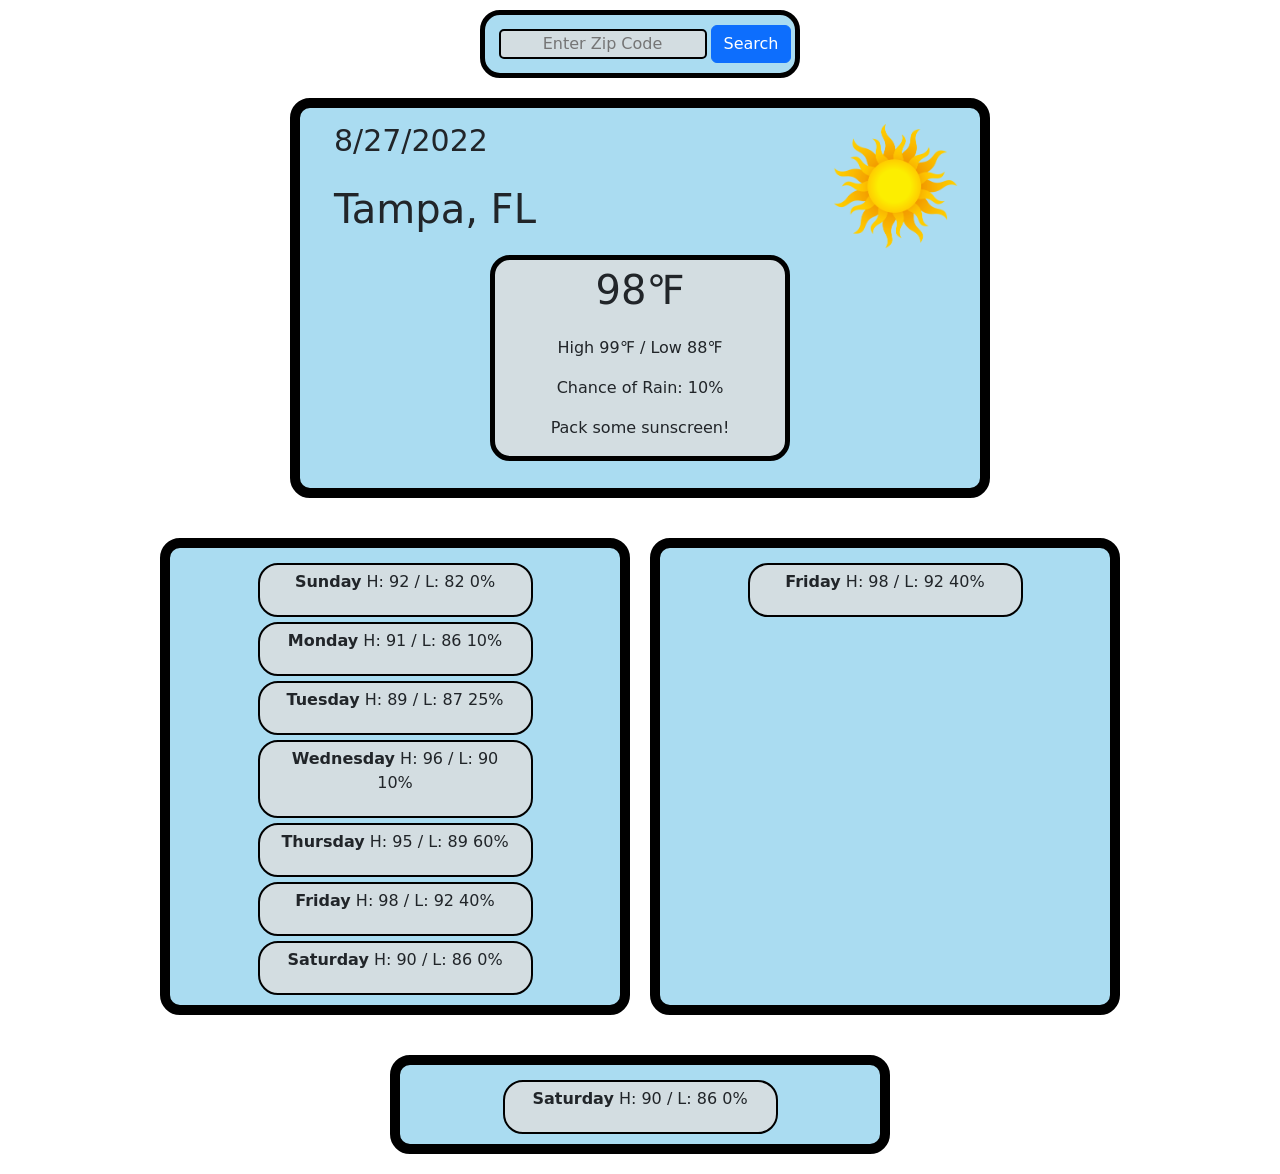
==== bootstrapTemplate.html @ 70c9b6b0 "Input type number no arrows" ====
<!DOCTYPE html>
<html lang="en">
  <head>
    <meta charset="UTF-8" />
    <meta http-equiv="X-UA-Compatible" content="IE=edge" />
    <meta name="viewport" content="width=device-width, initial-scale=1.0" />
    <title>Weather App</title>

    <link
    href="https://cdn.jsdelivr.net/npm/bootstrap@5.0.2/dist/css/bootstrap.min.css"
    rel="stylesheet"
    integrity="sha384-EVSTQN3/azprG1Anm3QDgpJLIm9Nao0Yz1ztcQTwFspd3yD65VohhpuuCOmLASjC"
    crossorigin="anonymous"
    />

    <script
    src="https://cdn.jsdelivr.net/npm/bootstrap@5.0.2/dist/js/bootstrap.bundle.min.js"
    integrity="sha384-MrcW6ZMFYlzcLA8Nl+NtUVF0sA7MsXsP1UyJoMp4YLEuNSfAP+JcXn/tWtIaxVXM"
    crossorigin="anonymous"
    ></script>

    <link rel="stylesheet" href="css/style.css" />
    
  </head>
  
  <body>
    
    <div class="container h-100 d-flex align-items-center justify-content-center" id="inputBox">
      <input id="input" type="number" placeholder="Enter Zip Code" />
      <button class="btn btn-primary" id="button">Search</button>
    </div>
    
    <div id="weatherBox">
      <div class="container">
        <img id="weatherIcon" src="img/sun.png" />
        <div class="container">
          <p id="selectedDate">8/27/2022</p>
          <p id="cityName">Tampa, FL</p>
        </div>
      </div>
      <div class="container" id="weatherInfoBox">
        <p id="currentTemp">98&#8457</p>
        <p id="lowHighTemperature">High 99&#8457 / Low 88&#8457</p>
        <p id="chanceOfRain">Chance of Rain: 10%</p>
        <p id="weatherMessage">Pack some sunscreen!</p>
      </div>
    </div>
    
    <div class="row" id="bottom-half">
    <div class="col" id="days">
      <div class="row" id="day1"><p><strong>Sunday</strong> H: 92 / L: 82 0%</p></div>
      <div class="row" id="day2"><p><strong>Monday</strong> H: 91 / L: 86 10%</p></div>
      <div class="row" id="day3"><p><strong>Tuesday</strong> H: 89 / L: 87 25%</p></div>
      <div class="row" id="day4"><p><strong>Wednesday</strong> H: 96 / L: 90 10%</p></div>
      <div class="row" id="day5"><p><strong>Thursday</strong> H: 95 / L: 89 60%</p></div>
      <div class="row" id="day6"><p><strong>Friday</strong> H: 98 / L: 92 40%</p></div>
      <div class="row" id="day7"><p><strong>Saturday</strong> H: 90 / L: 86 0%</p></div>
    </div>

    <div class="col" id="days">
      <div class="row" id="day6"><p><strong>Friday</strong> H: 98 / L: 92 40%</p></div>
    </div>

    <div class="col" id="days">
      <div class="row" id="day7"><p><strong>Saturday</strong> H: 90 / L: 86 0%</p></div>
    </div>
  </div>
    
  </body>
  <script src="js/ourScript.js"></script>
  </html>
---- css/style.css ----
:root {

    /*no rain colors*/
    --back-color-sunny: rgba(135,206,235,.7);
    --front-color-sunny: rgba(222,222,222,.8);
    --hover-color-sunny: rgb(255,255,255,.7);
    
    /*rain colors*/
    --back-color-rain: rgba(0,0,153,.7);
    --front-color-rain: rgba(99,102,106,.9);
    --hover-color-rain: rgba(255,255,0,.7);
    

}


/*zip code input*/


#inputBox {
    background-color: var(--back-color-sunny);
    border: solid black 5px;
    border-radius: 20px;
    margin-top: 10px;
    padding-top: 10px;
    padding-bottom: 10px;
    width: 320px;
}

#input {
    background-color: var(--front-color-sunny);
    border: solid black 2px;
    border-radius: 5px;
    margin: 4px;
    margin-left: 50px;
    text-align: center;
}

#input:hover {
    background-color: var(--hover-color-sunny);
}

#input:focus {
    outline: none;
}

#button {
    display: block;
    margin-right: 40px;
}

/*todays weather display*/

#weatherBox {
    background-color: var(--back-color-sunny);
    border: black solid 10px;
    border-radius: 20px;
    padding: 10px;
    height: 400px;
    min-width: 400px;
    max-width: 700px;
    text-align: center;
    display: block;
    margin: auto;
    margin-top: 20px;
    margin-bottom: 20px;
    position: relative;
}

#dateCityIcon {
    border: black solid;
}

#dateCity {
    border: solid black 2px;
    width: fit-content;
    float: left;
}

#weatherIcon {
    float: right;
    width: 125px;
    margin-top: 5px;
    transition: transform 5s ease-in-out;
}

#weatherIcon:hover {
    transform: rotate(360deg);
}


#selectedDate {
    text-align: left;
    font-size: 30px;
}

#cityName {
    text-align: left;
    font-size: 40px;
}

#weatherInfoBox {
    background-color: var(--front-color-sunny);
    border: solid black 5px;
    border-radius: 20px;
    width: 300px;
    transition: transform .2s;
    margin: auto;
    
    
}

#weatherInfoBox:hover {
    background-color: var(--hover-color-sunny);
    transform: scale(1.15);
}

#currentTemp {
    text-align: center;
    font-size: 40px;
}

/* bottom-half */

#bottom-half {
    margin-left: 150px;
    margin-right: 150px;
    justify-content: center;
}


/*seven day forecast*/

#days {
    background-color: var(--back-color-sunny);
    border: black solid 10px;
    border-radius: 20px;
    padding: 10px;
    text-align: center;
    display: inline-block;
    margin: 10px;
    min-width: 420px;
    max-width: 500px;
    margin-top: 20px;
    margin-bottom: 20px;
    
}

#day1, #day2, #day3, #day4, #day5, #day6, #day7 {
    background-color:var(--front-color-sunny);
    border: black solid 2px;
    border-radius: 20px;
    margin: auto;
    margin-top: 5px;
    padding: 5px;
    width: 275px;
    transition: transform .2s;
}

#day1:hover, #day2:hover, #day3:hover, #day4:hover, #day5:hover, #day6:hover, #day7:hover {
    background-color: var(--hover-color-sunny);
    transform: scale(1.15);
}

/* Chrome, Safari, Edge, Opera */
input::-webkit-outer-spin-button,
input::-webkit-inner-spin-button {
  -webkit-appearance: none;
  margin: 0;
}

/* Firefox */
input[type=number] {
  -moz-appearance: textfield;
}
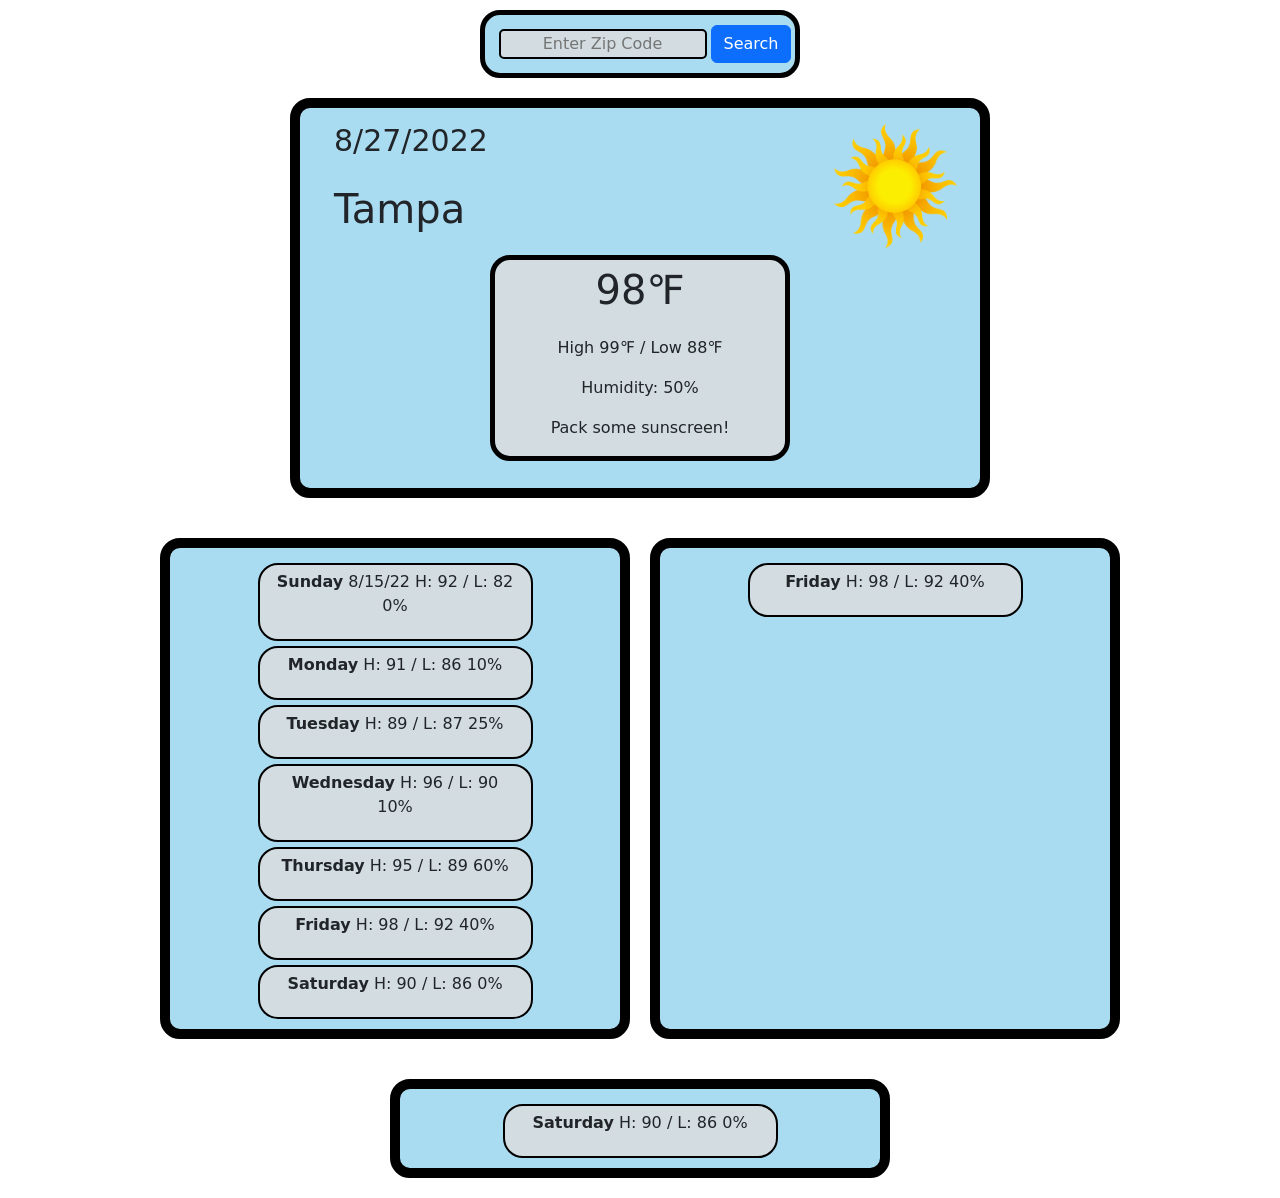
==== commit 99b06a86: "updated JS with more API code -Fixed API to work properly  -Changed Rain to humidity as API does not" ====
--- a/bootstrapTemplate.html
+++ b/bootstrapTemplate.html
@@ -35,20 +35,20 @@
         <img id="weatherIcon" src="img/sun.png" />
         <div class="container">
           <p id="selectedDate">8/27/2022</p>
-          <p id="cityName">Tampa, FL</p>
+          <p id="cityName">Tampa</p>
         </div>
       </div>
       <div class="container" id="weatherInfoBox">
         <p id="currentTemp">98&#8457</p>
         <p id="lowHighTemperature">High 99&#8457 / Low 88&#8457</p>
-        <p id="chanceOfRain">Chance of Rain: 10%</p>
+        <p id="humidity">Humidity: 50%</p>
         <p id="weatherMessage">Pack some sunscreen!</p>
       </div>
     </div>
     
     <div class="row" id="bottom-half">
     <div class="col" id="days">
-      <div class="row" id="day1"><p><strong>Sunday</strong> H: 92 / L: 82 0%</p></div>
+      <div class="row" id="day1"><p><strong>Sunday</strong> 8/15/22 H: 92 / L: 82 0%</p></div>
       <div class="row" id="day2"><p><strong>Monday</strong> H: 91 / L: 86 10%</p></div>
       <div class="row" id="day3"><p><strong>Tuesday</strong> H: 89 / L: 87 25%</p></div>
       <div class="row" id="day4"><p><strong>Wednesday</strong> H: 96 / L: 90 10%</p></div>
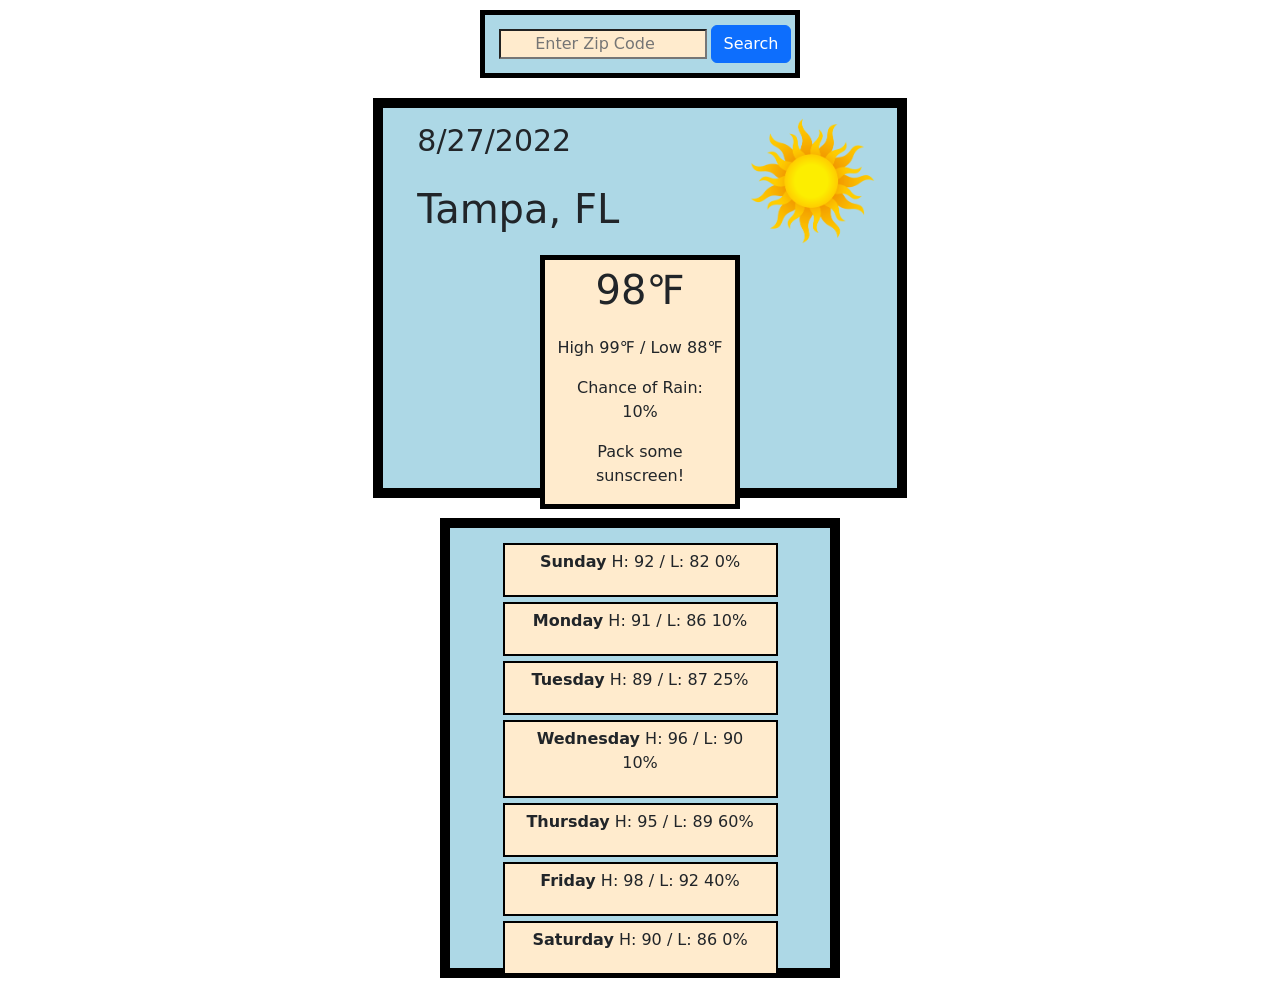
==== commit 44c36a30: "Merge branch 'main' into Binh" ====
--- a/bootstrapTemplate.html
+++ b/bootstrapTemplate.html
@@ -20,35 +20,37 @@
     ></script>
 
     <link rel="stylesheet" href="css/style.css" />
-    
+    <script src="js/ourScript.js"></script>
+
   </head>
-  
+
   <body>
-    
-    <div class="container h-100 d-flex align-items-center justify-content-center" id="inputBox">
-      <input id="input" type="number" placeholder="Enter Zip Code" />
-      <button class="btn btn-primary" id="button">Search</button>
-    </div>
-    
-    <div id="weatherBox">
+
+  <div class="container h-100 d-flex align-items-center justify-content-center" id="inputBox">
+
+    <input id="input" type="number" placeholder="Enter Zip Code" />
+    <button class="btn btn-primary" id="button" onclick="search()">Search</button>
+  </div>
+
+  <div class="container col-5" id="weatherBox">
+    <div class="container">
+      <img id="weatherIcon" src="sun.png" />
       <div class="container">
-        <img id="weatherIcon" src="img/sun.png" />
-        <div class="container">
-          <p id="selectedDate">8/27/2022</p>
-          <p id="cityName">Tampa</p>
-        </div>
-      </div>
-      <div class="container" id="weatherInfoBox">
-        <p id="currentTemp">98&#8457</p>
-        <p id="lowHighTemperature">High 99&#8457 / Low 88&#8457</p>
-        <p id="humidity">Humidity: 50%</p>
-        <p id="weatherMessage">Pack some sunscreen!</p>
+        <p id="selectedDate">8/27/2022</p>
+        <p id="cityName">Tampa, FL</p>
       </div>
     </div>
+    <div class="container" id="weatherInfoBox">
+      <p id="currentTemp">98&#8457</p>
+      <p id="lowHighTemperature">High 99&#8457 / Low 88&#8457</p>
+      <p id="chanceOfRain">Chance of Rain: 10%</p>
+      <p id="weatherMessage">Pack some sunscreen!</p>
+    </div>
+  </div>
     
-    <div class="row" id="bottom-half">
-    <div class="col" id="days">
-      <div class="row" id="day1"><p><strong>Sunday</strong> 8/15/22 H: 92 / L: 82 0%</p></div>
+
+    <div class="container col-5" id="days">
+      <div class="row" id="day1"><p><strong>Sunday</strong> H: 92 / L: 82 0%</p></div>
       <div class="row" id="day2"><p><strong>Monday</strong> H: 91 / L: 86 10%</p></div>
       <div class="row" id="day3"><p><strong>Tuesday</strong> H: 89 / L: 87 25%</p></div>
       <div class="row" id="day4"><p><strong>Wednesday</strong> H: 96 / L: 90 10%</p></div>
@@ -56,17 +58,7 @@
       <div class="row" id="day6"><p><strong>Friday</strong> H: 98 / L: 92 40%</p></div>
       <div class="row" id="day7"><p><strong>Saturday</strong> H: 90 / L: 86 0%</p></div>
     </div>
+  <!-- </div> -->
 
-    <div class="col" id="days">
-      <div class="row" id="day6"><p><strong>Friday</strong> H: 98 / L: 92 40%</p></div>
-    </div>
-
-    <div class="col" id="days">
-      <div class="row" id="day7"><p><strong>Saturday</strong> H: 90 / L: 86 0%</p></div>
-    </div>
-  </div>
-    
   </body>
-  <script src="js/ourScript.js"></script>
-  </html>
-  +</html>
--- a/css/style.css
+++ b/css/style.css
@@ -1,16 +1,6 @@
 :root {
-
-    /*no rain colors*/
-    --back-color-sunny: rgba(135,206,235,.7);
-    --front-color-sunny: rgba(222,222,222,.8);
-    --hover-color-sunny: rgb(255,255,255,.7);
-    
-    /*rain colors*/
-    --back-color-rain: rgba(0,0,153,.7);
-    --front-color-rain: rgba(99,102,106,.9);
-    --hover-color-rain: rgba(255,255,0,.7);
-    
-
+    --back-color: lightBlue;
+    --front-color: blanchedAlmond;
 }
 
 
@@ -18,9 +8,8 @@
 
 
 #inputBox {
-    background-color: var(--back-color-sunny);
+    background-color: var(--back-color);
     border: solid black 5px;
-    border-radius: 20px;
     margin-top: 10px;
     padding-top: 10px;
     padding-bottom: 10px;
@@ -28,20 +17,10 @@
 }
 
 #input {
-    background-color: var(--front-color-sunny);
-    border: solid black 2px;
-    border-radius: 5px;
+    background-color: var(--front-color);
     margin: 4px;
     margin-left: 50px;
     text-align: center;
-}
-
-#input:hover {
-    background-color: var(--hover-color-sunny);
-}
-
-#input:focus {
-    outline: none;
 }
 
 #button {
@@ -52,40 +31,22 @@
 /*todays weather display*/
 
 #weatherBox {
-    background-color: var(--back-color-sunny);
+    background-color: var(--back-color);
     border: black solid 10px;
-    border-radius: 20px;
     padding: 10px;
     height: 400px;
     min-width: 400px;
-    max-width: 700px;
+    max-width: 1000px;
     text-align: center;
     display: block;
     margin: auto;
     margin-top: 20px;
     margin-bottom: 20px;
-    position: relative;
-}
-
-#dateCityIcon {
-    border: black solid;
-}
-
-#dateCity {
-    border: solid black 2px;
-    width: fit-content;
-    float: left;
 }
 
 #weatherIcon {
     float: right;
     width: 125px;
-    margin-top: 5px;
-    transition: transform 5s ease-in-out;
-}
-
-#weatherIcon:hover {
-    transform: rotate(360deg);
 }
 
 
@@ -100,19 +61,9 @@
 }
 
 #weatherInfoBox {
-    background-color: var(--front-color-sunny);
+    background-color: var(--front-color);
     border: solid black 5px;
-    border-radius: 20px;
-    width: 300px;
-    transition: transform .2s;
-    margin: auto;
-    
-    
-}
-
-#weatherInfoBox:hover {
-    background-color: var(--hover-color-sunny);
-    transform: scale(1.15);
+    width: 200px;
 }
 
 #currentTemp {
@@ -120,56 +71,28 @@
     font-size: 40px;
 }
 
-/* bottom-half */
-
-#bottom-half {
-    margin-left: 150px;
-    margin-right: 150px;
-    justify-content: center;
-}
-
 
 /*seven day forecast*/
 
 #days {
-    background-color: var(--back-color-sunny);
+    background-color: var(--back-color);
     border: black solid 10px;
-    border-radius: 20px;
     padding: 10px;
+    height: 460px;
+    width: 400px;
     text-align: center;
-    display: inline-block;
-    margin: 10px;
-    min-width: 420px;
-    max-width: 500px;
+    display: block;
+    margin: auto;
     margin-top: 20px;
     margin-bottom: 20px;
-    
 }
 
 #day1, #day2, #day3, #day4, #day5, #day6, #day7 {
-    background-color:var(--front-color-sunny);
+    background-color:var(--front-color);
     border: black solid 2px;
-    border-radius: 20px;
     margin: auto;
     margin-top: 5px;
     padding: 5px;
     width: 275px;
-    transition: transform .2s;
 }
 
-#day1:hover, #day2:hover, #day3:hover, #day4:hover, #day5:hover, #day6:hover, #day7:hover {
-    background-color: var(--hover-color-sunny);
-    transform: scale(1.15);
-}
-
-/* Chrome, Safari, Edge, Opera */
-input::-webkit-outer-spin-button,
-input::-webkit-inner-spin-button {
-  -webkit-appearance: none;
-  margin: 0;
-}
-
-/* Firefox */
-input[type=number] {
-  -moz-appearance: textfield;
-}
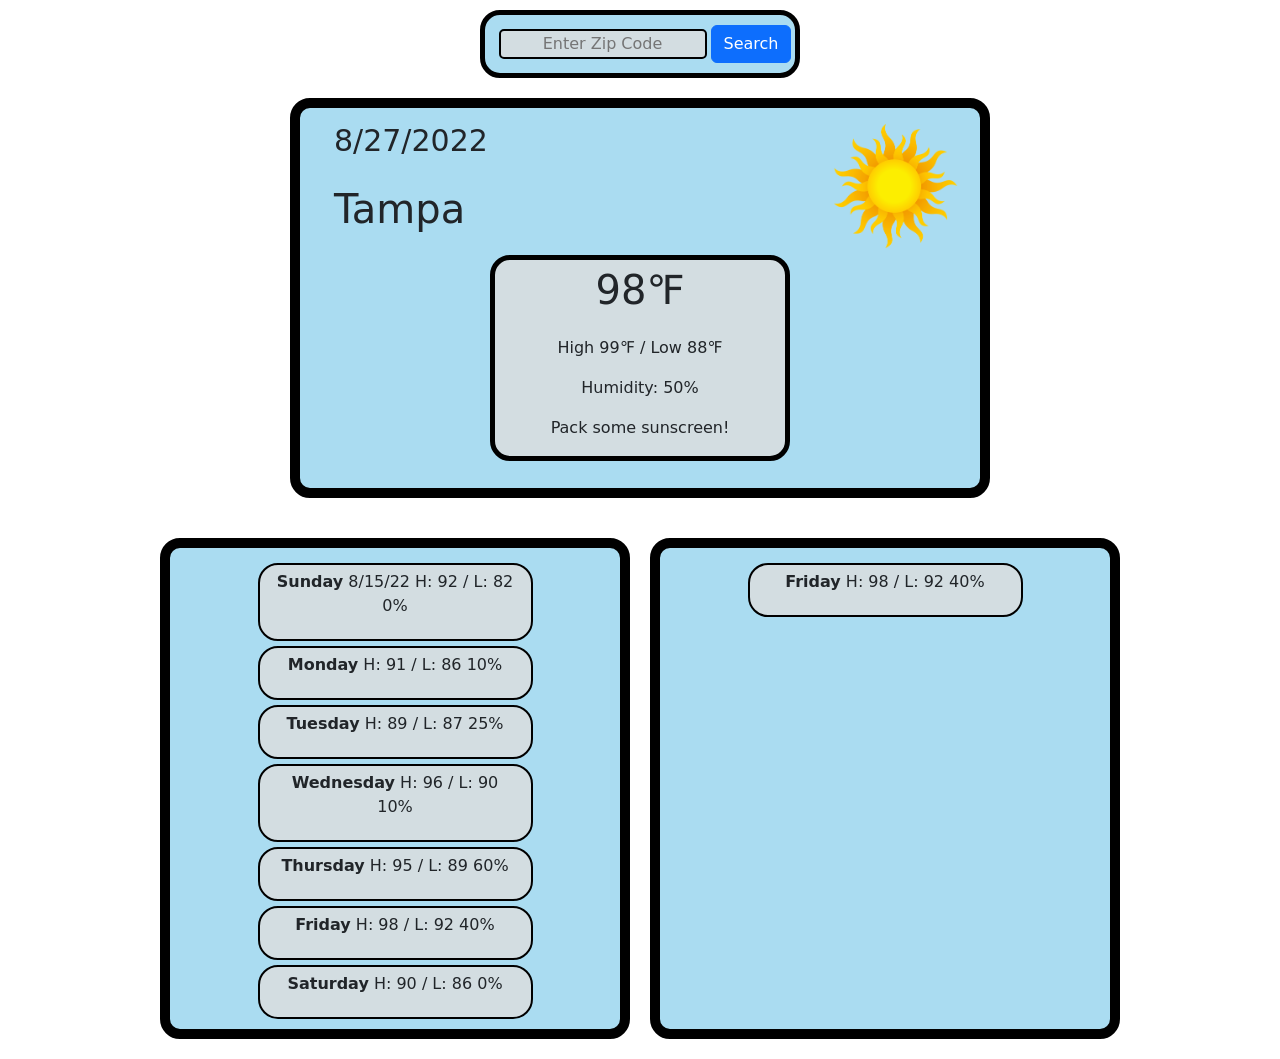
==== commit 4713fc2c: "fixing my mistake" ====
--- a/bootstrapTemplate.html
+++ b/bootstrapTemplate.html
@@ -20,37 +20,35 @@
     ></script>
 
     <link rel="stylesheet" href="css/style.css" />
-    <script src="js/ourScript.js"></script>
-
+    
   </head>
-
+  
   <body>
-
-  <div class="container h-100 d-flex align-items-center justify-content-center" id="inputBox">
-
-    <input id="input" type="number" placeholder="Enter Zip Code" />
-    <button class="btn btn-primary" id="button" onclick="search()">Search</button>
-  </div>
-
-  <div class="container col-5" id="weatherBox">
-    <div class="container">
-      <img id="weatherIcon" src="sun.png" />
+    
+    <div class="container h-100 d-flex align-items-center justify-content-center" id="inputBox">
+      <input id="input" type="number" placeholder="Enter Zip Code" />
+      <button class="btn btn-primary" id="button">Search</button>
+    </div>
+    
+    <div id="weatherBox">
       <div class="container">
-        <p id="selectedDate">8/27/2022</p>
-        <p id="cityName">Tampa, FL</p>
+        <img id="weatherIcon" src="img/sun.png" />
+        <div class="container">
+          <p id="selectedDate">8/27/2022</p>
+          <p id="cityName">Tampa</p>
+        </div>
+      </div>
+      <div class="container" id="weatherInfoBox">
+        <p id="currentTemp">98&#8457</p>
+        <p id="lowHighTemperature">High 99&#8457 / Low 88&#8457</p>
+        <p id="humidity">Humidity: 50%</p>
+        <p id="weatherMessage">Pack some sunscreen!</p>
       </div>
     </div>
-    <div class="container" id="weatherInfoBox">
-      <p id="currentTemp">98&#8457</p>
-      <p id="lowHighTemperature">High 99&#8457 / Low 88&#8457</p>
-      <p id="chanceOfRain">Chance of Rain: 10%</p>
-      <p id="weatherMessage">Pack some sunscreen!</p>
-    </div>
-  </div>
     
-
-    <div class="container col-5" id="days">
-      <div class="row" id="day1"><p><strong>Sunday</strong> H: 92 / L: 82 0%</p></div>
+    <div class="row" id="bottom-half">
+    <div class="col" id="days">
+      <div class="row" id="day1"><p><strong>Sunday</strong> 8/15/22 H: 92 / L: 82 0%</p></div>
       <div class="row" id="day2"><p><strong>Monday</strong> H: 91 / L: 86 10%</p></div>
       <div class="row" id="day3"><p><strong>Tuesday</strong> H: 89 / L: 87 25%</p></div>
       <div class="row" id="day4"><p><strong>Wednesday</strong> H: 96 / L: 90 10%</p></div>
@@ -58,7 +56,13 @@
       <div class="row" id="day6"><p><strong>Friday</strong> H: 98 / L: 92 40%</p></div>
       <div class="row" id="day7"><p><strong>Saturday</strong> H: 90 / L: 86 0%</p></div>
     </div>
-  <!-- </div> -->
 
+    <div class="col" id="days">
+      <div class="row" id="day6"><p><strong>Friday</strong> H: 98 / L: 92 40%</p></div>
+    </div>
+  </div>
+    
   </body>
-</html>
+  <script src="js/ourScript.js"></script>
+  </html>
+  
--- a/css/style.css
+++ b/css/style.css
@@ -1,6 +1,11 @@
 :root {
-    --back-color: lightBlue;
-    --front-color: blanchedAlmond;
+
+    /*no rain colors*/
+    --back-color-sunny: rgba(135,206,235,.7);
+    --front-color-sunny: rgba(222,222,222,.8);
+    --hover-color-sunny: rgb(255,255,255,.7);
+    
+
 }
 
 
@@ -8,8 +13,9 @@
 
 
 #inputBox {
-    background-color: var(--back-color);
+    background-color: var(--back-color-sunny);
     border: solid black 5px;
+    border-radius: 20px;
     margin-top: 10px;
     padding-top: 10px;
     padding-bottom: 10px;
@@ -17,10 +23,20 @@
 }
 
 #input {
-    background-color: var(--front-color);
+    background-color: var(--front-color-sunny);
+    border: solid black 2px;
+    border-radius: 5px;
     margin: 4px;
     margin-left: 50px;
     text-align: center;
+}
+
+#input:hover {
+    background-color: var(--hover-color-sunny);
+}
+
+#input:focus {
+    outline: none;
 }
 
 #button {
@@ -31,22 +47,40 @@
 /*todays weather display*/
 
 #weatherBox {
-    background-color: var(--back-color);
+    background-color: var(--back-color-sunny);
     border: black solid 10px;
+    border-radius: 20px;
     padding: 10px;
     height: 400px;
     min-width: 400px;
-    max-width: 1000px;
+    max-width: 700px;
     text-align: center;
     display: block;
     margin: auto;
     margin-top: 20px;
     margin-bottom: 20px;
+    position: relative;
+}
+
+#dateCityIcon {
+    border: black solid;
+}
+
+#dateCity {
+    border: solid black 2px;
+    width: fit-content;
+    float: left;
 }
 
 #weatherIcon {
     float: right;
     width: 125px;
+    margin-top: 5px;
+    transition: transform 5s ease-in-out;
+}
+
+#weatherIcon:hover {
+    transform: rotate(360deg);
 }
 
 
@@ -61,9 +95,19 @@
 }
 
 #weatherInfoBox {
-    background-color: var(--front-color);
+    background-color: var(--front-color-sunny);
     border: solid black 5px;
-    width: 200px;
+    border-radius: 20px;
+    width: 300px;
+    transition: transform .2s;
+    margin: auto;
+    
+    
+}
+
+#weatherInfoBox:hover {
+    background-color: var(--hover-color-sunny);
+    transform: scale(1.15);
 }
 
 #currentTemp {
@@ -71,28 +115,56 @@
     font-size: 40px;
 }
 
+/* bottom-half */
+
+#bottom-half {
+    margin-left: 150px;
+    margin-right: 150px;
+    justify-content: center;
+}
+
 
 /*seven day forecast*/
 
 #days {
-    background-color: var(--back-color);
+    background-color: var(--back-color-sunny);
     border: black solid 10px;
+    border-radius: 20px;
     padding: 10px;
-    height: 460px;
-    width: 400px;
     text-align: center;
-    display: block;
-    margin: auto;
+    display: inline-block;
+    margin: 10px;
+    min-width: 420px;
+    max-width: 500px;
     margin-top: 20px;
     margin-bottom: 20px;
+    
 }
 
 #day1, #day2, #day3, #day4, #day5, #day6, #day7 {
-    background-color:var(--front-color);
+    background-color:var(--front-color-sunny);
     border: black solid 2px;
+    border-radius: 20px;
     margin: auto;
     margin-top: 5px;
     padding: 5px;
     width: 275px;
+    transition: transform .2s;
 }
 
+#day1:hover, #day2:hover, #day3:hover, #day4:hover, #day5:hover, #day6:hover, #day7:hover {
+    background-color: var(--hover-color-sunny);
+    transform: scale(1.15);
+}
+
+/* Chrome, Safari, Edge, Opera */
+input::-webkit-outer-spin-button,
+input::-webkit-inner-spin-button {
+  -webkit-appearance: none;
+  margin: 0;
+}
+
+/* Firefox */
+input[type=number] {
+  -moz-appearance: textfield;
+}
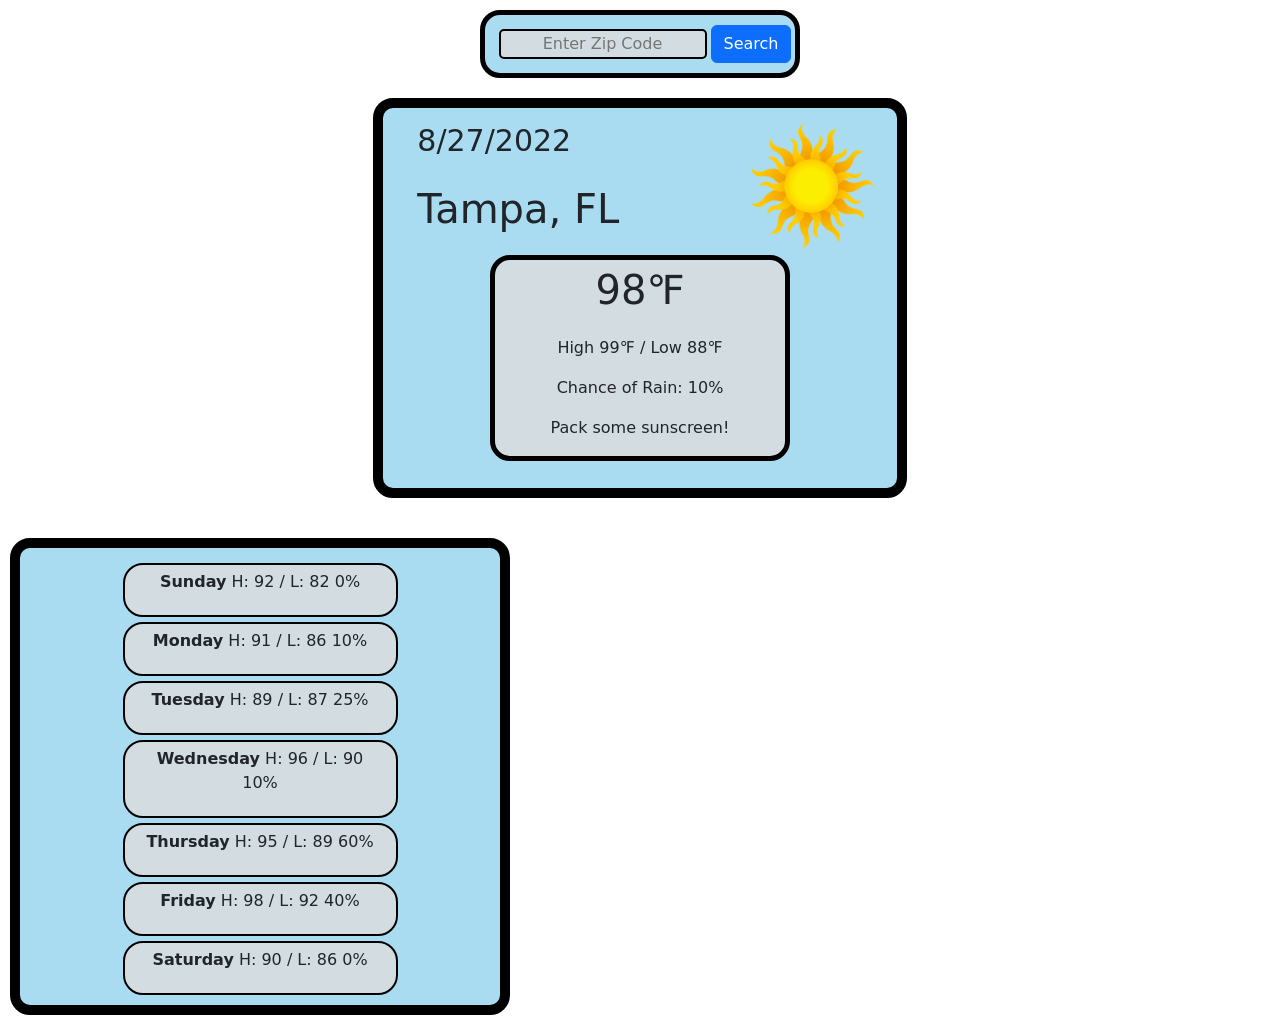
==== commit fb10147e: "Merge branch 'main' into Ryan" ====
--- a/bootstrapTemplate.html
+++ b/bootstrapTemplate.html
@@ -20,35 +20,37 @@
     ></script>
 
     <link rel="stylesheet" href="css/style.css" />
-    
+    <script src="js/ourScript.js"></script>
+
   </head>
-  
+
   <body>
-    
-    <div class="container h-100 d-flex align-items-center justify-content-center" id="inputBox">
-      <input id="input" type="number" placeholder="Enter Zip Code" />
-      <button class="btn btn-primary" id="button">Search</button>
-    </div>
-    
-    <div id="weatherBox">
+
+  <div class="container h-100 d-flex align-items-center justify-content-center" id="inputBox">
+
+    <input id="input" type="number" placeholder="Enter Zip Code" />
+    <button class="btn btn-primary" id="button" onclick="search()">Search</button>
+  </div>
+
+  <div class="container col-5" id="weatherBox">
+    <div class="container">
+      <img id="weatherIcon" src="sun.png" />
       <div class="container">
-        <img id="weatherIcon" src="img/sun.png" />
-        <div class="container">
-          <p id="selectedDate">8/27/2022</p>
-          <p id="cityName">Tampa</p>
-        </div>
-      </div>
-      <div class="container" id="weatherInfoBox">
-        <p id="currentTemp">98&#8457</p>
-        <p id="lowHighTemperature">High 99&#8457 / Low 88&#8457</p>
-        <p id="humidity">Humidity: 50%</p>
-        <p id="weatherMessage">Pack some sunscreen!</p>
+        <p id="selectedDate">8/27/2022</p>
+        <p id="cityName">Tampa, FL</p>
       </div>
     </div>
+    <div class="container" id="weatherInfoBox">
+      <p id="currentTemp">98&#8457</p>
+      <p id="lowHighTemperature">High 99&#8457 / Low 88&#8457</p>
+      <p id="chanceOfRain">Chance of Rain: 10%</p>
+      <p id="weatherMessage">Pack some sunscreen!</p>
+    </div>
+  </div>
     
-    <div class="row" id="bottom-half">
-    <div class="col" id="days">
-      <div class="row" id="day1"><p><strong>Sunday</strong> 8/15/22 H: 92 / L: 82 0%</p></div>
+
+    <div class="container col-5" id="days">
+      <div class="row" id="day1"><p><strong>Sunday</strong> H: 92 / L: 82 0%</p></div>
       <div class="row" id="day2"><p><strong>Monday</strong> H: 91 / L: 86 10%</p></div>
       <div class="row" id="day3"><p><strong>Tuesday</strong> H: 89 / L: 87 25%</p></div>
       <div class="row" id="day4"><p><strong>Wednesday</strong> H: 96 / L: 90 10%</p></div>
@@ -57,12 +59,5 @@
       <div class="row" id="day7"><p><strong>Saturday</strong> H: 90 / L: 86 0%</p></div>
     </div>
 
-    <div class="col" id="days">
-      <div class="row" id="day6"><p><strong>Friday</strong> H: 98 / L: 92 40%</p></div>
-    </div>
-  </div>
-    
   </body>
-  <script src="js/ourScript.js"></script>
-  </html>
-  +</html>
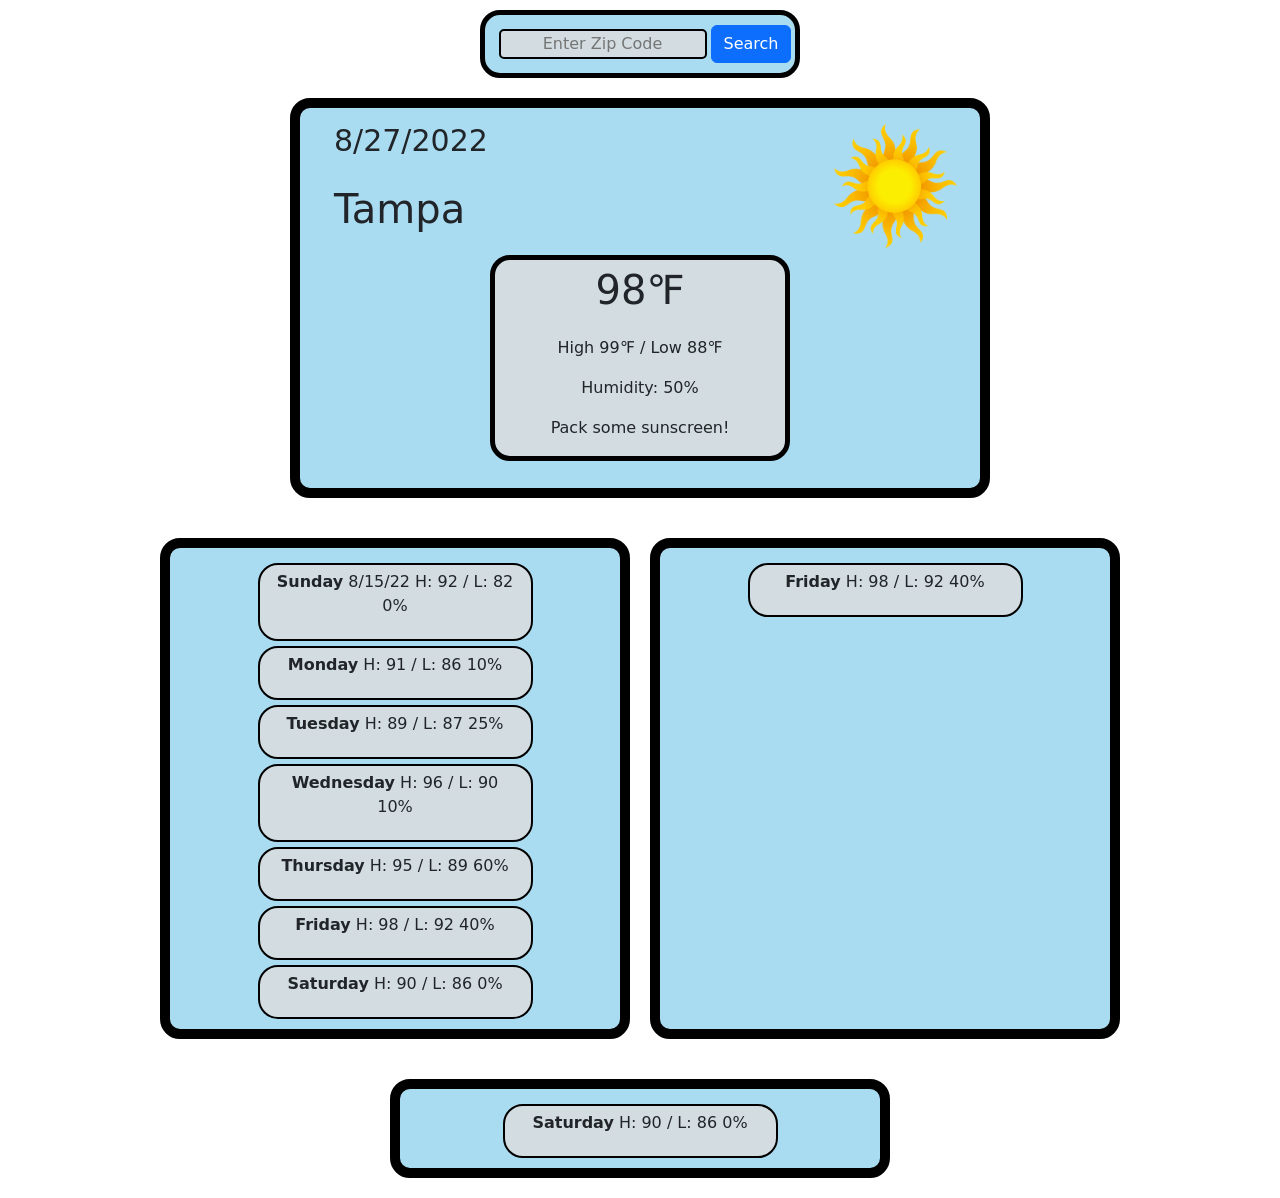
==== commit d2e6cd72: "8 / 15 rollback fix" ====
--- a/bootstrapTemplate.html
+++ b/bootstrapTemplate.html
@@ -20,37 +20,35 @@
     ></script>
 
     <link rel="stylesheet" href="css/style.css" />
-    <script src="js/ourScript.js"></script>
-
+    
   </head>
-
+  
   <body>
-
-  <div class="container h-100 d-flex align-items-center justify-content-center" id="inputBox">
-
-    <input id="input" type="number" placeholder="Enter Zip Code" />
-    <button class="btn btn-primary" id="button" onclick="search()">Search</button>
-  </div>
-
-  <div class="container col-5" id="weatherBox">
-    <div class="container">
-      <img id="weatherIcon" src="sun.png" />
+    
+    <div class="container h-100 d-flex align-items-center justify-content-center" id="inputBox">
+      <input id="input" type="number" placeholder="Enter Zip Code" />
+      <button class="btn btn-primary" id="button">Search</button>
+    </div>
+    
+    <div id="weatherBox">
       <div class="container">
-        <p id="selectedDate">8/27/2022</p>
-        <p id="cityName">Tampa, FL</p>
+        <img id="weatherIcon" src="img/sun.png" />
+        <div class="container">
+          <p id="selectedDate">8/27/2022</p>
+          <p id="cityName">Tampa</p>
+        </div>
+      </div>
+      <div class="container" id="weatherInfoBox">
+        <p id="currentTemp">98&#8457</p>
+        <p id="lowHighTemperature">High 99&#8457 / Low 88&#8457</p>
+        <p id="humidity">Humidity: 50%</p>
+        <p id="weatherMessage">Pack some sunscreen!</p>
       </div>
     </div>
-    <div class="container" id="weatherInfoBox">
-      <p id="currentTemp">98&#8457</p>
-      <p id="lowHighTemperature">High 99&#8457 / Low 88&#8457</p>
-      <p id="chanceOfRain">Chance of Rain: 10%</p>
-      <p id="weatherMessage">Pack some sunscreen!</p>
-    </div>
-  </div>
     
-
-    <div class="container col-5" id="days">
-      <div class="row" id="day1"><p><strong>Sunday</strong> H: 92 / L: 82 0%</p></div>
+    <div class="row" id="bottom-half">
+    <div class="col" id="days">
+      <div class="row" id="day1"><p><strong>Sunday</strong> 8/15/22 H: 92 / L: 82 0%</p></div>
       <div class="row" id="day2"><p><strong>Monday</strong> H: 91 / L: 86 10%</p></div>
       <div class="row" id="day3"><p><strong>Tuesday</strong> H: 89 / L: 87 25%</p></div>
       <div class="row" id="day4"><p><strong>Wednesday</strong> H: 96 / L: 90 10%</p></div>
@@ -59,5 +57,16 @@
       <div class="row" id="day7"><p><strong>Saturday</strong> H: 90 / L: 86 0%</p></div>
     </div>
 
+    <div class="col" id="days">
+      <div class="row" id="day6"><p><strong>Friday</strong> H: 98 / L: 92 40%</p></div>
+    </div>
+
+    <div class="col" id="days">
+      <div class="row" id="day7"><p><strong>Saturday</strong> H: 90 / L: 86 0%</p></div>
+    </div>
+  </div>
+    
   </body>
-</html>
+  <script src="js/ourScript.js"></script>
+  </html>
+  
--- a/css/style.css
+++ b/css/style.css
@@ -4,6 +4,11 @@
     --back-color-sunny: rgba(135,206,235,.7);
     --front-color-sunny: rgba(222,222,222,.8);
     --hover-color-sunny: rgb(255,255,255,.7);
+    
+    /*rain colors*/
+    --back-color-rain: rgba(0,0,153,.7);
+    --front-color-rain: rgba(99,102,106,.9);
+    --hover-color-rain: rgba(255,255,0,.7);
     
 
 }
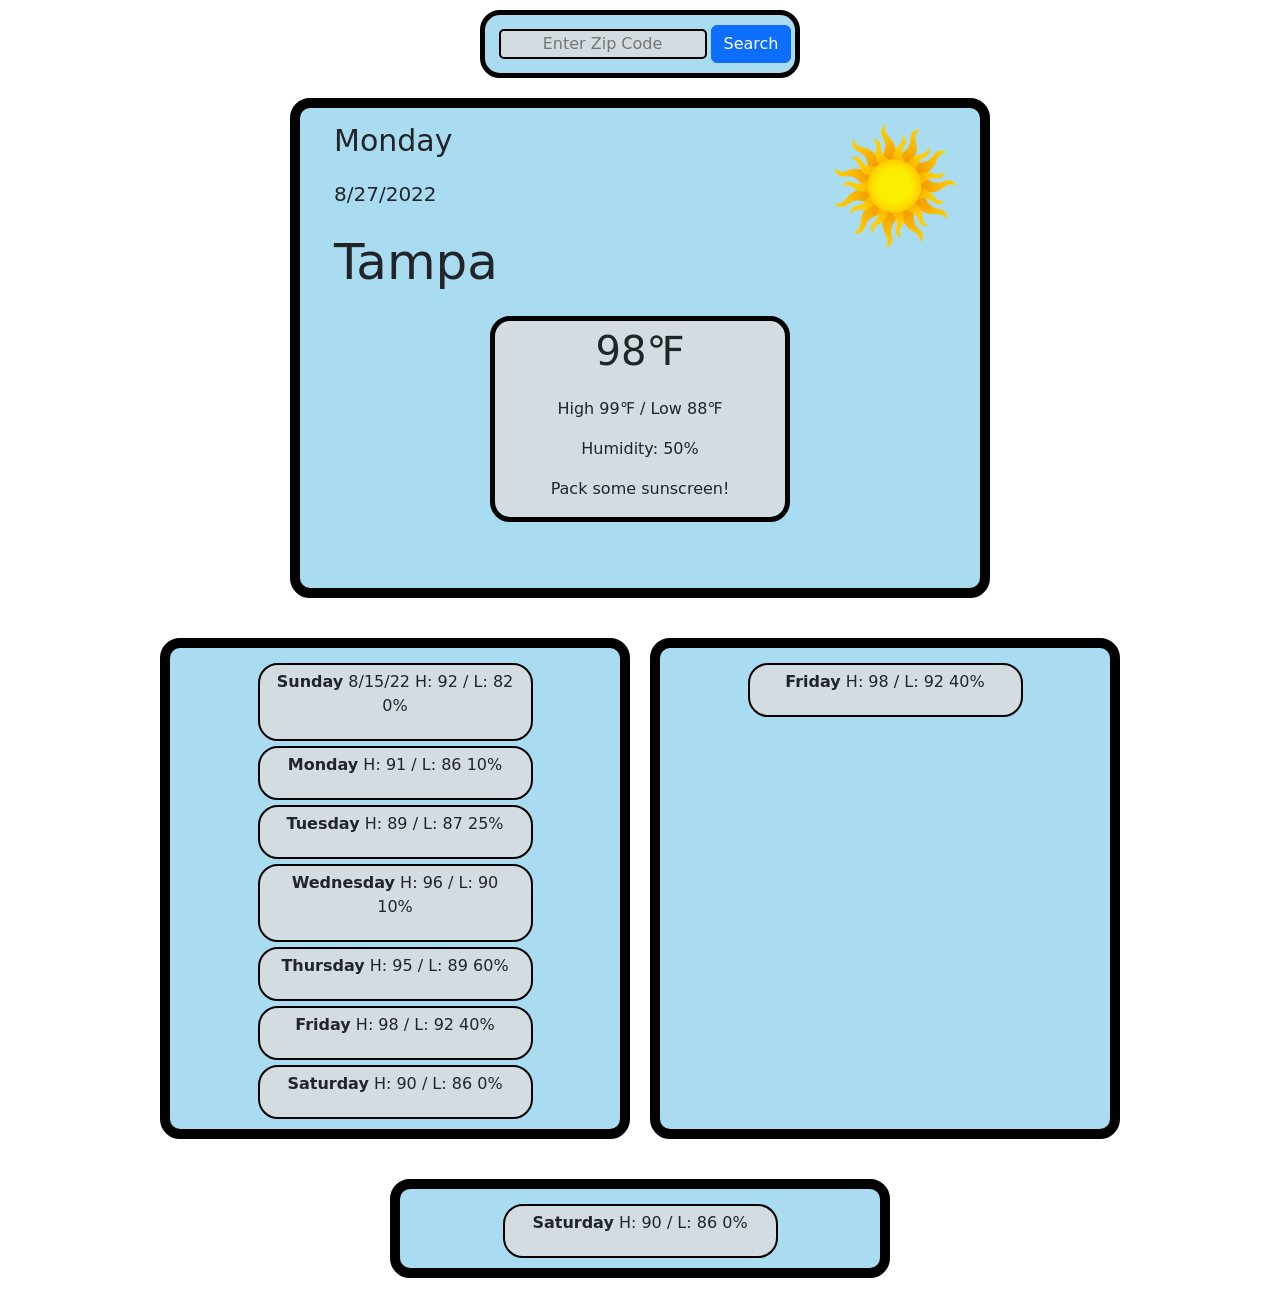
==== commit ef6fb7c0: "Forecast to Selected Day functionality 8/16 -added event listeners for days in forecast to change se" ====
--- a/bootstrapTemplate.html
+++ b/bootstrapTemplate.html
@@ -34,6 +34,7 @@
       <div class="container">
         <img id="weatherIcon" src="img/sun.png" />
         <div class="container">
+          <p id="selectedDay">Monday</p>
           <p id="selectedDate">8/27/2022</p>
           <p id="cityName">Tampa</p>
         </div>
--- a/css/style.css
+++ b/css/style.css
@@ -1,15 +1,7 @@
 :root {
-
-    /*no rain colors*/
-    --back-color-sunny: rgba(135,206,235,.7);
-    --front-color-sunny: rgba(222,222,222,.8);
-    --hover-color-sunny: rgb(255,255,255,.7);
-    
-    /*rain colors*/
-    --back-color-rain: rgba(0,0,153,.7);
-    --front-color-rain: rgba(99,102,106,.9);
-    --hover-color-rain: rgba(255,255,0,.7);
-    
+    --back-color: rgba(135,206,235,.7);
+    --front-color: rgba(222,222,222,.8);
+    --hover-color: rgb(255,255,255,.7);
 
 }
 
@@ -18,7 +10,7 @@
 
 
 #inputBox {
-    background-color: var(--back-color-sunny);
+    background-color: var(--back-color);
     border: solid black 5px;
     border-radius: 20px;
     margin-top: 10px;
@@ -28,7 +20,7 @@
 }
 
 #input {
-    background-color: var(--front-color-sunny);
+    background-color: var(--front-color);
     border: solid black 2px;
     border-radius: 5px;
     margin: 4px;
@@ -37,7 +29,7 @@
 }
 
 #input:hover {
-    background-color: var(--hover-color-sunny);
+    background-color: var(--hover-color);
 }
 
 #input:focus {
@@ -52,11 +44,11 @@
 /*todays weather display*/
 
 #weatherBox {
-    background-color: var(--back-color-sunny);
+    background-color: var(--back-color);
     border: black solid 10px;
     border-radius: 20px;
     padding: 10px;
-    height: 400px;
+    height: 500px;
     min-width: 400px;
     max-width: 700px;
     text-align: center;
@@ -84,23 +76,23 @@
     transition: transform 5s ease-in-out;
 }
 
-#weatherIcon:hover {
-    transform: rotate(360deg);
-}
-
-
-#selectedDate {
+#selectedDay {
     text-align: left;
     font-size: 30px;
 }
 
+#selectedDate {
+    text-align: left;
+    font-size: 20px;
+}
+
 #cityName {
     text-align: left;
-    font-size: 40px;
+    font-size: 50px;
 }
 
 #weatherInfoBox {
-    background-color: var(--front-color-sunny);
+    background-color: var(--front-color);
     border: solid black 5px;
     border-radius: 20px;
     width: 300px;
@@ -111,7 +103,7 @@
 }
 
 #weatherInfoBox:hover {
-    background-color: var(--hover-color-sunny);
+    background-color: var(--hover-color);
     transform: scale(1.15);
 }
 
@@ -132,7 +124,7 @@
 /*seven day forecast*/
 
 #days {
-    background-color: var(--back-color-sunny);
+    background-color: var(--back-color);
     border: black solid 10px;
     border-radius: 20px;
     padding: 10px;
@@ -147,7 +139,7 @@
 }
 
 #day1, #day2, #day3, #day4, #day5, #day6, #day7 {
-    background-color:var(--front-color-sunny);
+    background-color:var(--front-color);
     border: black solid 2px;
     border-radius: 20px;
     margin: auto;
@@ -158,7 +150,7 @@
 }
 
 #day1:hover, #day2:hover, #day3:hover, #day4:hover, #day5:hover, #day6:hover, #day7:hover {
-    background-color: var(--hover-color-sunny);
+    background-color: var(--hover-color);
     transform: scale(1.15);
 }
 
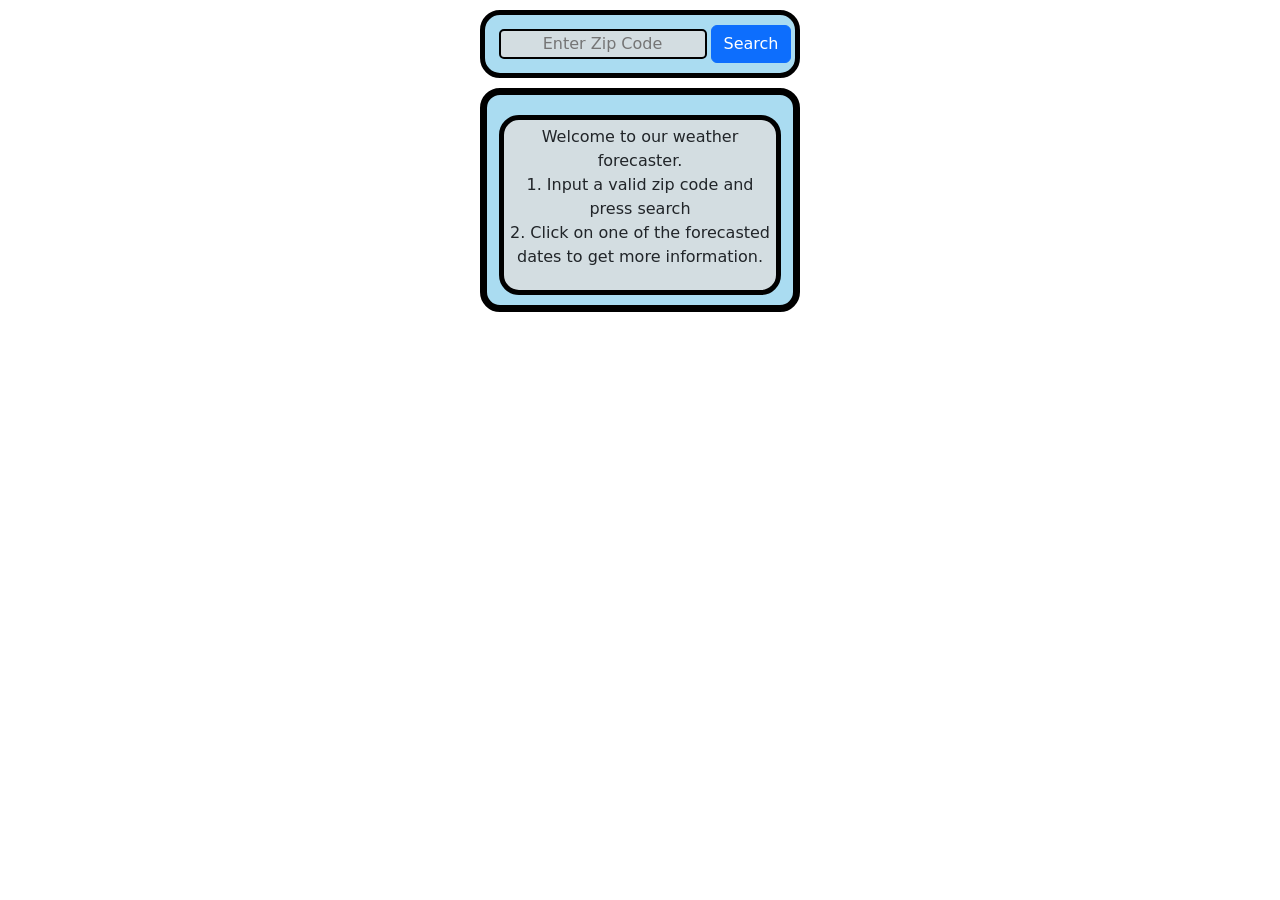
==== commit 4f4df9ce: "update 8/20/22 -added error message -hidden elements until zip code entered correctly -instructions " ====
--- a/bootstrapTemplate.html
+++ b/bootstrapTemplate.html
@@ -7,66 +7,80 @@
     <title>Weather App</title>
 
     <link
-    href="https://cdn.jsdelivr.net/npm/bootstrap@5.0.2/dist/css/bootstrap.min.css"
-    rel="stylesheet"
-    integrity="sha384-EVSTQN3/azprG1Anm3QDgpJLIm9Nao0Yz1ztcQTwFspd3yD65VohhpuuCOmLASjC"
-    crossorigin="anonymous"
+      href="https://cdn.jsdelivr.net/npm/bootstrap@5.0.2/dist/css/bootstrap.min.css"
+      rel="stylesheet"
+      integrity="sha384-EVSTQN3/azprG1Anm3QDgpJLIm9Nao0Yz1ztcQTwFspd3yD65VohhpuuCOmLASjC"
+      crossorigin="anonymous"
     />
 
     <script
-    src="https://cdn.jsdelivr.net/npm/bootstrap@5.0.2/dist/js/bootstrap.bundle.min.js"
-    integrity="sha384-MrcW6ZMFYlzcLA8Nl+NtUVF0sA7MsXsP1UyJoMp4YLEuNSfAP+JcXn/tWtIaxVXM"
-    crossorigin="anonymous"
+      src="https://cdn.jsdelivr.net/npm/bootstrap@5.0.2/dist/js/bootstrap.bundle.min.js"
+      integrity="sha384-MrcW6ZMFYlzcLA8Nl+NtUVF0sA7MsXsP1UyJoMp4YLEuNSfAP+JcXn/tWtIaxVXM"
+      crossorigin="anonymous"
     ></script>
 
     <link rel="stylesheet" href="css/style.css" />
-    
   </head>
-  
+
   <body>
-    
-    <div class="container h-100 d-flex align-items-center justify-content-center" id="inputBox">
+    <div
+      class="container h-100 d-flex align-items-center justify-content-center"
+      id="inputBox"
+    >
       <input id="input" type="number" placeholder="Enter Zip Code" />
       <button class="btn btn-primary" id="button">Search</button>
     </div>
     
-    <div id="weatherBox">
-      <div class="container">
-        <img id="weatherIcon" src="img/sun.png" />
-        <div class="container">
-          <p id="selectedDay">Monday</p>
-          <p id="selectedDate">8/27/2022</p>
-          <p id="cityName">Tampa</p>
-        </div>
-      </div>
+    <div class="col" id="error" style="display: none">
       <div class="container" id="weatherInfoBox">
-        <p id="currentTemp">98&#8457</p>
-        <p id="lowHighTemperature">High 99&#8457 / Low 88&#8457</p>
-        <p id="humidity">Humidity: 50%</p>
-        <p id="weatherMessage">Pack some sunscreen!</p>
+        <p id="errorMessage"></p>
+        <img src="img/error sun.png" style="width: 200px" />
       </div>
     </div>
     
-    <div class="row" id="bottom-half">
-    <div class="col" id="days">
-      <div class="row" id="day1"><p><strong>Sunday</strong> 8/15/22 H: 92 / L: 82 0%</p></div>
-      <div class="row" id="day2"><p><strong>Monday</strong> H: 91 / L: 86 10%</p></div>
-      <div class="row" id="day3"><p><strong>Tuesday</strong> H: 89 / L: 87 25%</p></div>
-      <div class="row" id="day4"><p><strong>Wednesday</strong> H: 96 / L: 90 10%</p></div>
-      <div class="row" id="day5"><p><strong>Thursday</strong> H: 95 / L: 89 60%</p></div>
-      <div class="row" id="day6"><p><strong>Friday</strong> H: 98 / L: 92 40%</p></div>
-      <div class="row" id="day7"><p><strong>Saturday</strong> H: 90 / L: 86 0%</p></div>
+    <div id="hide" style="display: none">
+      <div id="weatherBox">
+        <div class="container">
+          <img id="weatherIcon" src="img/sun.png" />
+          <div class="container">
+            <p id="selectedDay"></p>
+            <p id="selectedDate"></p>
+            <p id="cityName"></p>
+          </div>
+        </div>
+        <div class="container" id="weatherInfoBox">
+          <p id="currentTemp"></p>
+          <p id="lowHighTemperature"></p>
+          <p id="humidity"></p>
+          <p id="weatherMessage"></p>
+        </div>
+      </div>
+      
+      <div class="row" id="bottom-half">
+        <div class="col" id="days">
+          <div class="row" id="day1"></div>
+          <div class="row" id="day2"></div>
+          <div class="row" id="day3"></div>
+          <div class="row" id="day4"></div>
+          <div class="row" id="day5"></div>
+          <div class="row" id="day6"></div>
+          <div class="row" id="day7"></div>
+        </div>
+      </div>
     </div>
 
-    <div class="col" id="days">
-      <div class="row" id="day6"><p><strong>Friday</strong> H: 98 / L: 92 40%</p></div>
+
+    <div class="container h-100 d-flex align-items-center justify-content-center" id="instructionsBox">
+    
+    <div id="instructions">
+      <p id="instructionsText">
+        Welcome to our weather forecaster. <br />1. Input a valid zip code and
+        press search <br />2. Click on one of the forecasted dates to get more
+        information.
+      </p>
     </div>
 
-    <div class="col" id="days">
-      <div class="row" id="day7"><p><strong>Saturday</strong> H: 90 / L: 86 0%</p></div>
-    </div>
   </div>
-    
   </body>
   <script src="js/ourScript.js"></script>
   </html>
--- a/css/style.css
+++ b/css/style.css
@@ -41,6 +41,31 @@
     margin-right: 40px;
 }
 
+#instructionsBox {
+    background-color: var(--back-color);
+    border: solid black 7px;
+    border-radius: 20px;
+    margin-top: 10px;
+    padding-top: 10px;
+    padding-bottom: 10px;
+    width: 320px;
+}
+
+#instructions {
+    text-align: center;
+    margin: auto;
+    display: block;
+    background-color: var(--front-color);
+    border: solid black 5px;
+    border-radius: 20px;
+    margin-top: 10px;
+    width: 500px;
+    padding: 5px;
+
+}
+
+
+
 /*todays weather display*/
 
 #weatherBox {
@@ -138,6 +163,22 @@
     
 }
 
+#error {
+    background-color: var(--back-color);
+    border: black solid 10px;
+    border-radius: 20px;
+    padding: 10px;
+    height: 325px;
+    width: 400px;
+    text-align: center;
+    display: block;
+    margin: auto;
+    margin-top: 20px;
+    margin-bottom: 20px;
+    position: relative;
+    
+}
+
 #day1, #day2, #day3, #day4, #day5, #day6, #day7 {
     background-color:var(--front-color);
     border: black solid 2px;
